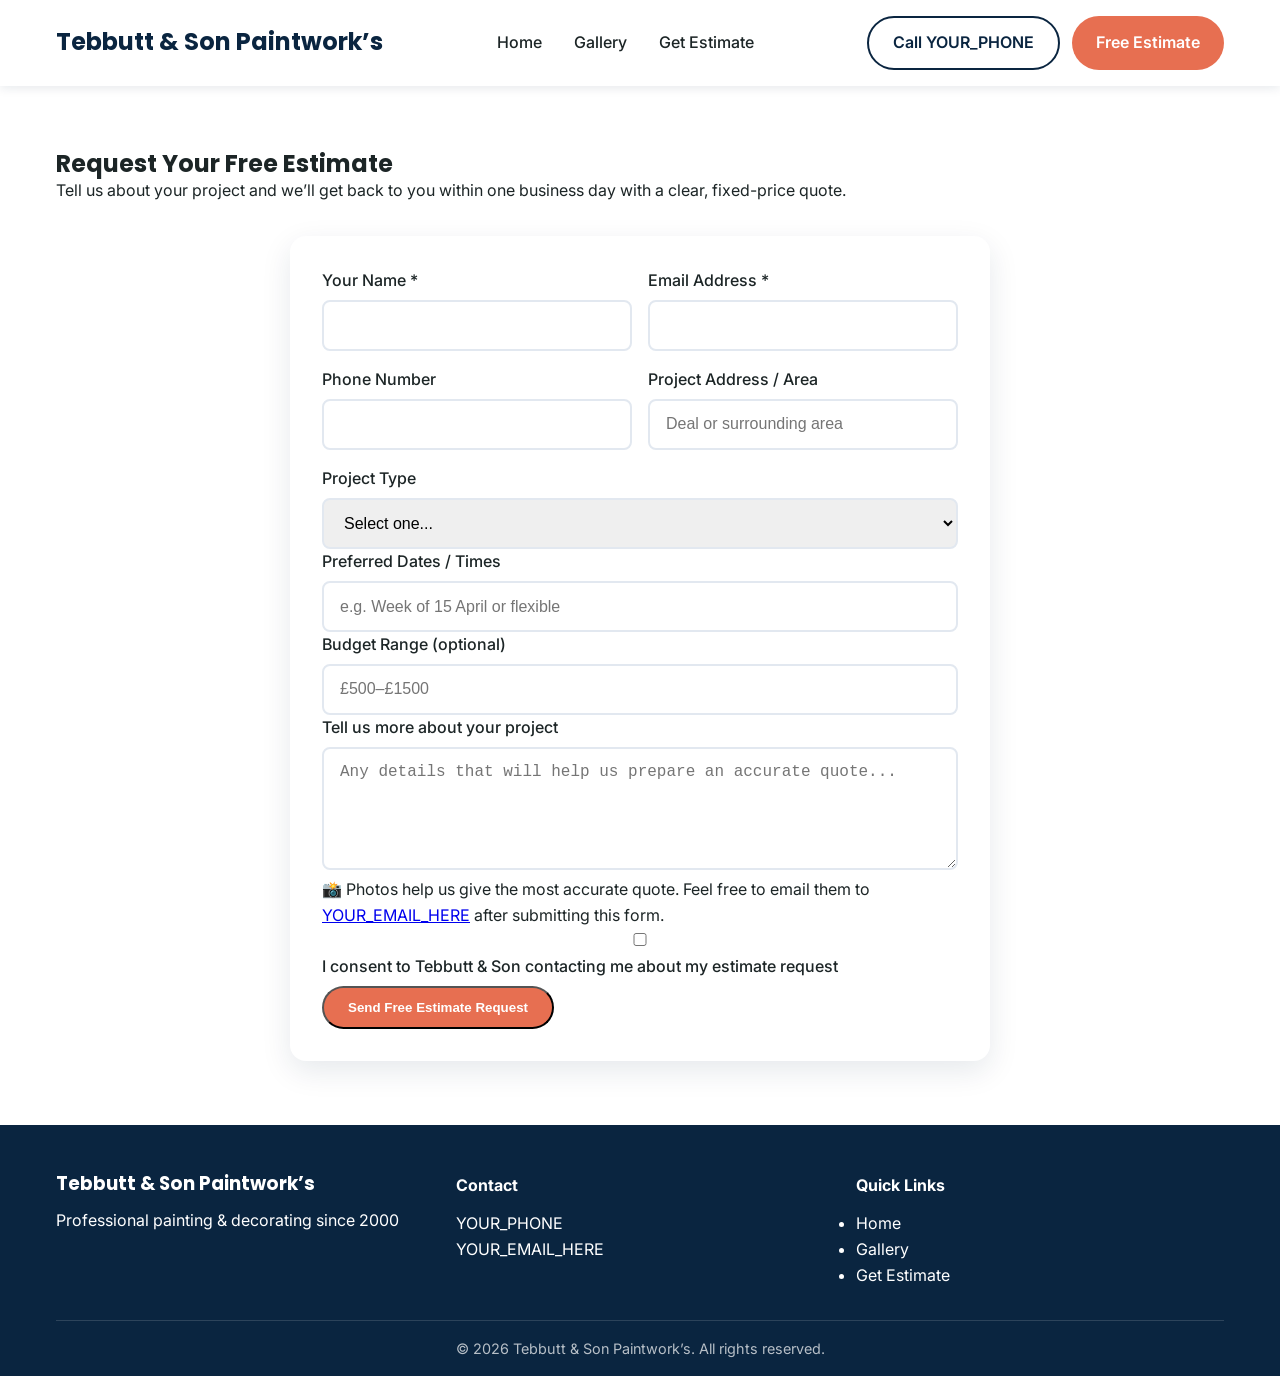
==== contact.html @ 0da03c34 "Add contact.html for estimate requests Add contact.html - free estimate form page" ====
<!DOCTYPE html>
<html lang="en">
<head>
    <meta charset="UTF-8">
    <meta name="viewport" content="width=device-width, initial-scale=1.0">
    <meta name="description" content="Request a free, no-obligation estimate from Tebbutt &amp; Son Paintwork’s. Fast response guaranteed.">
    <title>Request a Free Estimate | Tebbutt &amp; Son Paintwork’s</title>
    
    <link href="https://fonts.googleapis.com/css2?family=Inter:wght@400;500&amp;family=Poppins:wght@600;700&amp;display=swap" rel="stylesheet">
    <link rel="stylesheet" href="css/styles.css">
    <link rel="icon" href="assets/icons/favicon.svg" type="image/svg+xml">
</head>
<body>
    <header class="header">
        <div class="container">
            <div class="logo">
                <h1>Tebbutt &amp; Son Paintwork’s</h1>
            </div>
            <nav class="nav">
                <ul>
                    <li><a href="index.html">Home</a></li>
                    <li><a href="gallery.html">Gallery</a></li>
                    <li><a href="contact.html">Get Estimate</a></li>
                </ul>
            </nav>
            <button class="hamburger" aria-label="Toggle menu">☰</button>
            <div class="cta-header">
                <a href="tel:YOUR_PHONE" class="btn-secondary">Call YOUR_PHONE</a>
                <a href="contact.html" class="btn-primary">Free Estimate</a>
            </div>
        </div>
    </header>

    <main>
        <section class="section contact-page">
            <div class="container">
                <h1>Request Your Free Estimate</h1>
                <p class="intro">Tell us about your project and we’ll get back to you within one business day with a clear, fixed-price quote.</p>
                
                <form id="estimate-form" action="https://formsubmit.co/YOUR_EMAIL_HERE" method="POST" class="estimate-form">
                    <input type="hidden" name="_subject" value="New Free Estimate Request – Tebbutt &amp; Son Paintwork’s">
                    <input type="hidden" name="_captcha" value="false">
                    <input type="text" name="honeypot" style="display:none;" autocomplete="off">
                    
                    <div class="form-grid">
                        <div>
                            <label for="name">Your Name <span class="required">*</span></label>
                            <input type="text" id="name" name="name" required>
                        </div>
                        <div>
                            <label for="email">Email Address <span class="required">*</span></label>
                            <input type="email" id="email" name="email" required>
                        </div>
                        <div>
                            <label for="phone">Phone Number</label>
                            <input type="tel" id="phone" name="phone">
                        </div>
                        <div>
                            <label for="address">Project Address / Area</label>
                            <input type="text" id="address" name="address" placeholder="Deal or surrounding area">
                        </div>
                    </div>
                    
                    <div>
                        <label for="project-type">Project Type</label>
                        <select id="project-type" name="project-type">
                            <option value="">Select one...</option>
                            <option value="Interior Painting">Interior Painting</option>
                            <option value="Exterior Painting">Exterior Painting</option>
                            <option value="Woodwork &amp; Trim">Woodwork &amp; Trim</option>
                            <option value="Feature Wall">Feature Wall</option>
                            <option value="Wallpaper Removal">Wallpaper Removal</option>
                            <option value="Commercial Work">Commercial / Office</option>
                            <option value="Touch-ups">Touch-ups &amp; Maintenance</option>
                        </select>
                    </div>
                    
                    <div>
                        <label for="dates">Preferred Dates / Times</label>
                        <input type="text" id="dates" name="dates" placeholder="e.g. Week of 15 April or flexible">
                    </div>
                    
                    <div>
                        <label for="budget">Budget Range (optional)</label>
                        <input type="text" id="budget" name="budget" placeholder="£500–£1500">
                    </div>
                    
                    <div>
                        <label for="message">Tell us more about your project</label>
                        <textarea id="message" name="message" rows="5" placeholder="Any details that will help us prepare an accurate quote..."></textarea>
                    </div>
                    
                    <p class="photo-note">📸 Photos help us give the most accurate quote. Feel free to email them to <a href="mailto:YOUR_EMAIL_HERE">YOUR_EMAIL_HERE</a> after submitting this form.</p>
                    
                    <div class="consent">
                        <label>
                            <input type="checkbox" name="consent" required>
                            I consent to Tebbutt &amp; Son contacting me about my estimate request
                        </label>
                    </div>
                    
                    <button type="submit" class="btn-primary large">Send Free Estimate Request</button>
                    
                    <div id="form-feedback" class="form-feedback hidden"></div>
                </form>
            </div>
        </section>
    </main>

    <footer class="footer">
        <div class="container">
            <div class="footer-grid">
                <div>
                    <h3>Tebbutt &amp; Son Paintwork’s</h3>
                    <p>Professional painting &amp; decorating since 2000</p>
                </div>
                <div>
                    <h4>Contact</h4>
                    <p><a href="tel:07903431503">YOUR_PHONE</a></p>
                    <p><a href="mailto:tebbuttandson@gmail.com">YOUR_EMAIL_HERE</a></p>
                </div>
                <div>
                    <h4>Quick Links</h4>
                    <ul>
                        <li><a href="index.html">Home</a></li>
                        <li><a href="gallery.html">Gallery</a></li>
                        <li><a href="contact.html">Get Estimate</a></li>
                    </ul>
                </div>
            </div>
            <p class="copyright">&copy; 2026 Tebbutt &amp; Son Paintwork’s. All rights reserved.</p>
        </div>
    </footer>

    <script src="js/main.js"></script>
</body>
</html>
---- css/styles.css ----
:root {
    --primary: #0a2540;
    --accent: #e76f51;
    --text: #1c2526;
    --light: #f8f7f4;
    --gray: #64748b;
}

* {
    margin: 0;
    padding: 0;
    box-sizing: border-box;
}

body {
    font-family: 'Inter', system-ui, sans-serif;
    line-height: 1.6;
    color: var(--text);
    background: #fff;
}

h1, h2, h3 {
    font-family: 'Poppins', sans-serif;
    font-weight: 700;
    line-height: 1.2;
}

.container {
    max-width: 1200px;
    margin: 0 auto;
    padding: 0 1rem;
}

.header {
    background: #fff;
    box-shadow: 0 2px 10px rgba(10,37,64,0.1);
    position: sticky;
    top: 0;
    z-index: 1000;
}

.header .container {
    display: flex;
    align-items: center;
    justify-content: space-between;
    padding: 1rem;
}

.logo h1 {
    color: var(--primary);
    font-size: 1.5rem;
    margin: 0;
}

.nav ul {
    display: flex;
    list-style: none;
    gap: 2rem;
}

.nav a {
    color: var(--text);
    text-decoration: none;
    font-weight: 500;
}

.nav a:hover {
    color: var(--accent);
}

.hamburger {
    display: none;
    background: none;
    border: none;
    font-size: 1.8rem;
    cursor: pointer;
    color: var(--primary);
}

.cta-header {
    display: flex;
    gap: 0.75rem;
}

.btn-primary, .btn-secondary {
    padding: 0.75rem 1.5rem;
    border-radius: 50px;
    font-weight: 600;
    text-decoration: none;
    display: inline-flex;
    align-items: center;
    justify-content: center;
    transition: all 0.3s;
}

.btn-primary {
    background: var(--accent);
    color: #fff;
}

.btn-primary:hover {
    background: #d15a3f;
    transform: translateY(-2px);
}

.btn-secondary {
    background: transparent;
    border: 2px solid var(--primary);
    color: var(--primary);
}

.btn-secondary:hover {
    background: var(--primary);
    color: #fff;
}

/* Hero */
.hero {
    background: linear-gradient(135deg, var(--primary) 0%, #1e3a5f 100%);
    color: #fff;
    padding: 5rem 0;
    text-align: center;
}

.hero h1 {
    font-size: 2.8rem;
    margin-bottom: 1rem;
}

.tagline {
    font-size: 1.4rem;
    max-width: 700px;
    margin: 0 auto 2rem;
}

.hero-ctas {
    display: flex;
    gap: 1rem;
    justify-content: center;
    flex-wrap: wrap;
    margin-bottom: 2rem;
}

.service-area {
    font-size: 1.1rem;
    opacity: 0.9;
}

/* Sections */
.section {
    padding: 4rem 0;
}

.bg-light {
    background: var(--light);
}

.grid-3 {
    display: grid;
    grid-template-columns: repeat(auto-fit, minmax(300px, 1fr));
    gap: 2rem;
}

.card {
    background: #fff;
    padding: 2rem;
    border-radius: 12px;
    box-shadow: 0 4px 15px rgba(0,0,0,0.05);
    transition: transform 0.3s;
}

.card:hover {
    transform: translateY(-4px);
}

.checklist {
    list-style: none;
}

.checklist li {
    padding: 0.75rem 0;
    border-bottom: 1px solid #eee;
    position: relative;
    padding-left: 2rem;
}

.checklist li:before {
    content: "✓";
    color: var(--accent);
    position: absolute;
    left: 0;
}

.testimonial {
    background: #fff;
    padding: 1.5rem;
    border-radius: 12px;
    box-shadow: 0 4px 15px rgba(0,0,0,0.05);
}

.stars {
    color: #f4c542;
    font-size: 1.4rem;
    margin-bottom: 0.5rem;
}

/* Gallery styles (for later) */
.gallery-grid {
    display: grid;
    grid-template-columns: repeat(auto-fit, minmax(280px, 1fr));
    gap: 1.5rem;
}

.gallery-item {
    cursor: pointer;
    border-radius: 12px;
    overflow: hidden;
    box-shadow: 0 4px 15px rgba(0,0,0,0.08);
    transition: transform 0.3s;
}

.gallery-item:hover {
    transform: scale(1.03);
}

.gallery-item img {
    width: 100%;
    height: 240px;
    object-fit: cover;
    display: block;
}

.caption {
    padding: 0.75rem;
    text-align: center;
    background: #fff;
    font-size: 0.95rem;
}

/* Form styles */
.estimate-form {
    max-width: 700px;
    margin: 2rem auto 0;
    background: #fff;
    padding: 2rem;
    border-radius: 16px;
    box-shadow: 0 10px 30px rgba(10,37,64,0.1);
}

.form-grid {
    display: grid;
    grid-template-columns: repeat(auto-fit, minmax(280px, 1fr));
    gap: 1rem;
    margin-bottom: 1rem;
}

label {
    display: block;
    margin-bottom: 0.4rem;
    font-weight: 500;
}

input, select, textarea {
    width: 100%;
    padding: 0.9rem 1rem;
    border: 2px solid #e2e8f0;
    border-radius: 8px;
    font-size: 1rem;
}

input:focus, select:focus, textarea:focus {
    outline: none;
    border-color: var(--accent);
}

/* Footer */
.footer {
    background: var(--primary);
    color: #fff;
    padding: 3rem 0 1rem;
}

.footer-grid {
    display: grid;
    grid-template-columns: repeat(auto-fit, minmax(220px, 1fr));
    gap: 2rem;
    margin-bottom: 2rem;
}

.footer h3, .footer h4 {
    color: #fff;
    margin-bottom: 0.8rem;
}

.footer a {
    color: #fff;
    text-decoration: none;
}

.footer a:hover {
    color: var(--accent);
}

.copyright {
    text-align: center;
    opacity: 0.7;
    font-size: 0.9rem;
    border-top: 1px solid rgba(255,255,255,0.2);
    padding-top: 1rem;
}

/* Responsive */
@media (max-width: 768px) {
    .nav ul {
        display: none;
        flex-direction: column;
        position: absolute;
        top: 100%;
        left: 0;
        right: 0;
        background: #fff;
        padding: 1rem;
        box-shadow: 0 10px 20px rgba(0,0,0,0.1);
    }
    
    .nav.open ul {
        display: flex;
    }
    
    .hamburger {
        display: block;
    }
    
    .hero h1 {
        font-size: 2.2rem;
    }
}
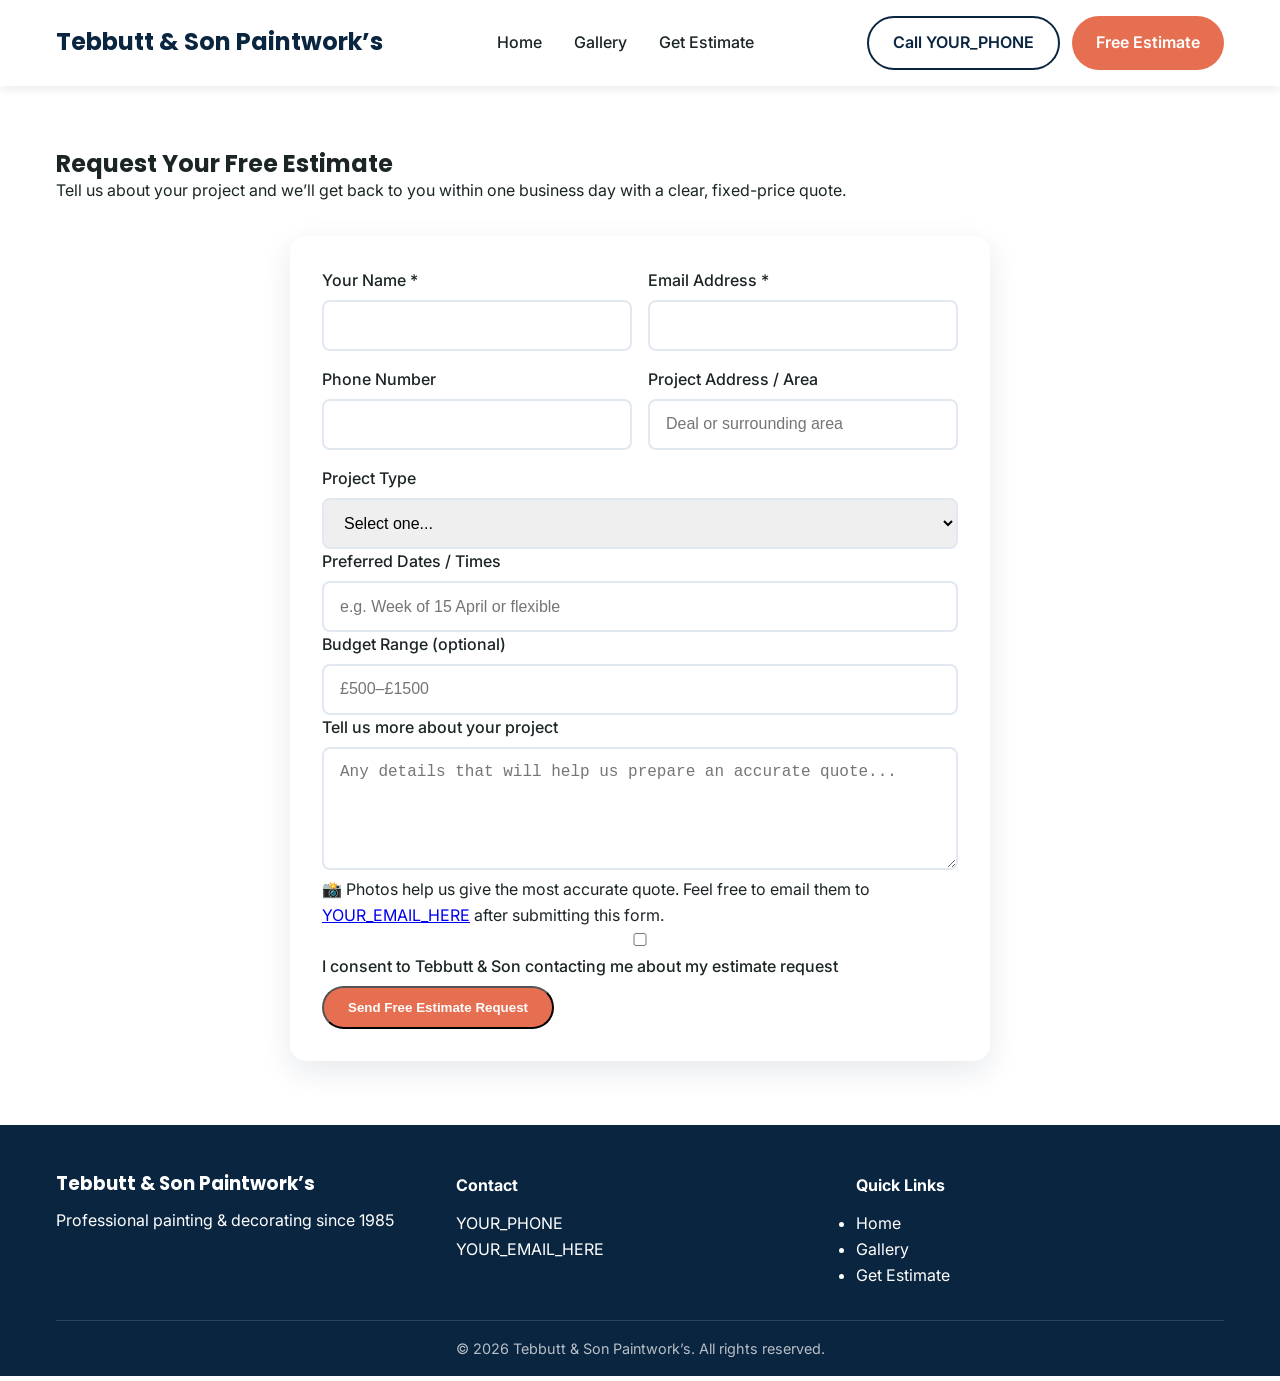
==== commit e32ac08a: "Update contact details and email in contact.html" ====
--- a/contact.html
+++ b/contact.html
@@ -25,7 +25,7 @@
             </nav>
             <button class="hamburger" aria-label="Toggle menu">☰</button>
             <div class="cta-header">
-                <a href="tel:YOUR_PHONE" class="btn-secondary">Call YOUR_PHONE</a>
+                <a href="tel:07903431503" class="btn-secondary">Call YOUR_PHONE</a>
                 <a href="contact.html" class="btn-primary">Free Estimate</a>
             </div>
         </div>
@@ -37,7 +37,7 @@
                 <h1>Request Your Free Estimate</h1>
                 <p class="intro">Tell us about your project and we’ll get back to you within one business day with a clear, fixed-price quote.</p>
                 
-                <form id="estimate-form" action="https://formsubmit.co/YOUR_EMAIL_HERE" method="POST" class="estimate-form">
+                <form id="estimate-form" action="https://formsubmit.co/tebbuttandson@gmail.com" method="POST" class="estimate-form">
                     <input type="hidden" name="_subject" value="New Free Estimate Request – Tebbutt &amp; Son Paintwork’s">
                     <input type="hidden" name="_captcha" value="false">
                     <input type="text" name="honeypot" style="display:none;" autocomplete="off">
@@ -90,7 +90,7 @@
                         <textarea id="message" name="message" rows="5" placeholder="Any details that will help us prepare an accurate quote..."></textarea>
                     </div>
                     
-                    <p class="photo-note">📸 Photos help us give the most accurate quote. Feel free to email them to <a href="mailto:YOUR_EMAIL_HERE">YOUR_EMAIL_HERE</a> after submitting this form.</p>
+                    <p class="photo-note">📸 Photos help us give the most accurate quote. Feel free to email them to <a href="mailto:tebbuttandson@gmail.com">YOUR_EMAIL_HERE</a> after submitting this form.</p>
                     
                     <div class="consent">
                         <label>
@@ -112,7 +112,7 @@
             <div class="footer-grid">
                 <div>
                     <h3>Tebbutt &amp; Son Paintwork’s</h3>
-                    <p>Professional painting &amp; decorating since 2000</p>
+                    <p>Professional painting &amp; decorating since 1985</p>
                 </div>
                 <div>
                     <h4>Contact</h4>
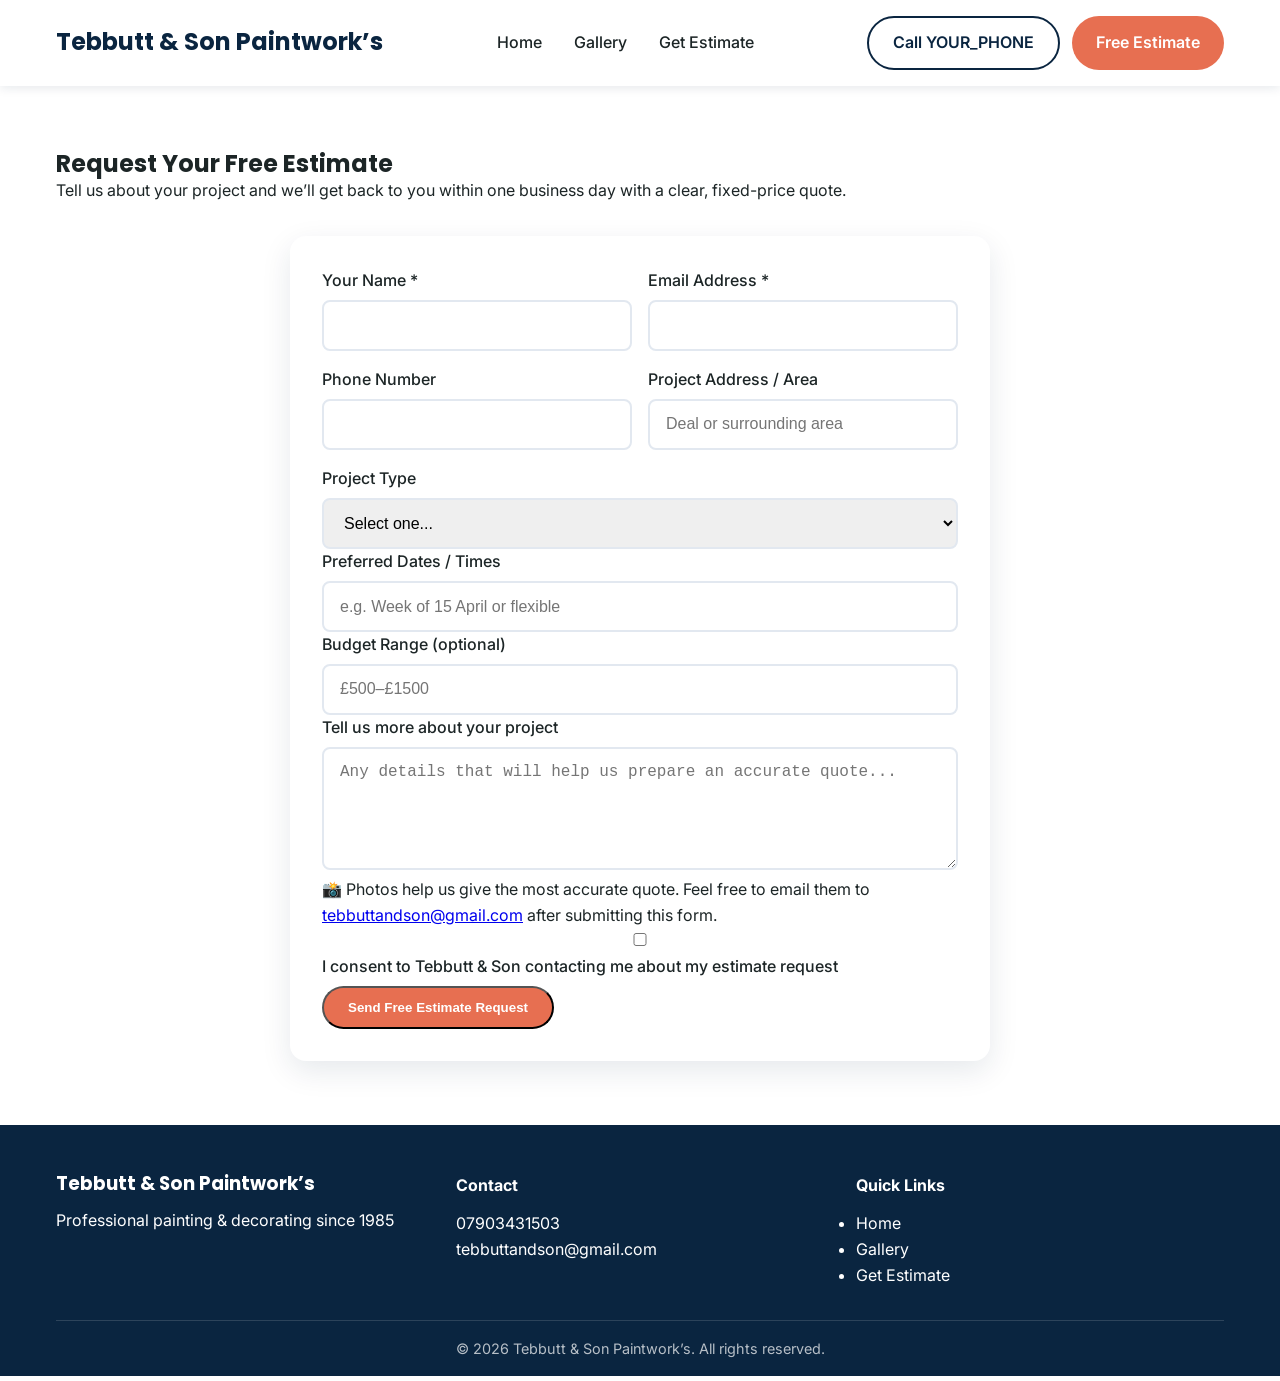
==== commit 4fb301a5: "Update contact information in contact.html" ====
--- a/contact.html
+++ b/contact.html
@@ -44,15 +44,15 @@
                     
                     <div class="form-grid">
                         <div>
-                            <label for="name">Your Name <span class="required">*</span></label>
+                            <label for="Elliot">Your Name <span class="required">*</span></label>
                             <input type="text" id="name" name="name" required>
                         </div>
                         <div>
-                            <label for="email">Email Address <span class="required">*</span></label>
-                            <input type="email" id="email" name="email" required>
+                            <label for="tebbuttandson@gmail.com">Email Address <span class="required">*</span></label>
+                            <input type="tebbuttandson@gmail.com" id="email" name="email" required>
                         </div>
                         <div>
-                            <label for="phone">Phone Number</label>
+                            <label for="07903431503">Phone Number</label>
                             <input type="tel" id="phone" name="phone">
                         </div>
                         <div>
@@ -90,7 +90,7 @@
                         <textarea id="message" name="message" rows="5" placeholder="Any details that will help us prepare an accurate quote..."></textarea>
                     </div>
                     
-                    <p class="photo-note">📸 Photos help us give the most accurate quote. Feel free to email them to <a href="mailto:tebbuttandson@gmail.com">YOUR_EMAIL_HERE</a> after submitting this form.</p>
+                    <p class="photo-note">📸 Photos help us give the most accurate quote. Feel free to email them to <a href="mailto:tebbuttandson@gmail.com">tebbuttandson@gmail.com</a> after submitting this form.</p>
                     
                     <div class="consent">
                         <label>
@@ -116,8 +116,8 @@
                 </div>
                 <div>
                     <h4>Contact</h4>
-                    <p><a href="tel:07903431503">YOUR_PHONE</a></p>
-                    <p><a href="mailto:tebbuttandson@gmail.com">YOUR_EMAIL_HERE</a></p>
+                    <p><a href="tel:07903431503">07903431503</a></p>
+                    <p><a href="mailto:tebbuttandson@gmail.com">tebbuttandson@gmail.com</a></p>
                 </div>
                 <div>
                     <h4>Quick Links</h4>
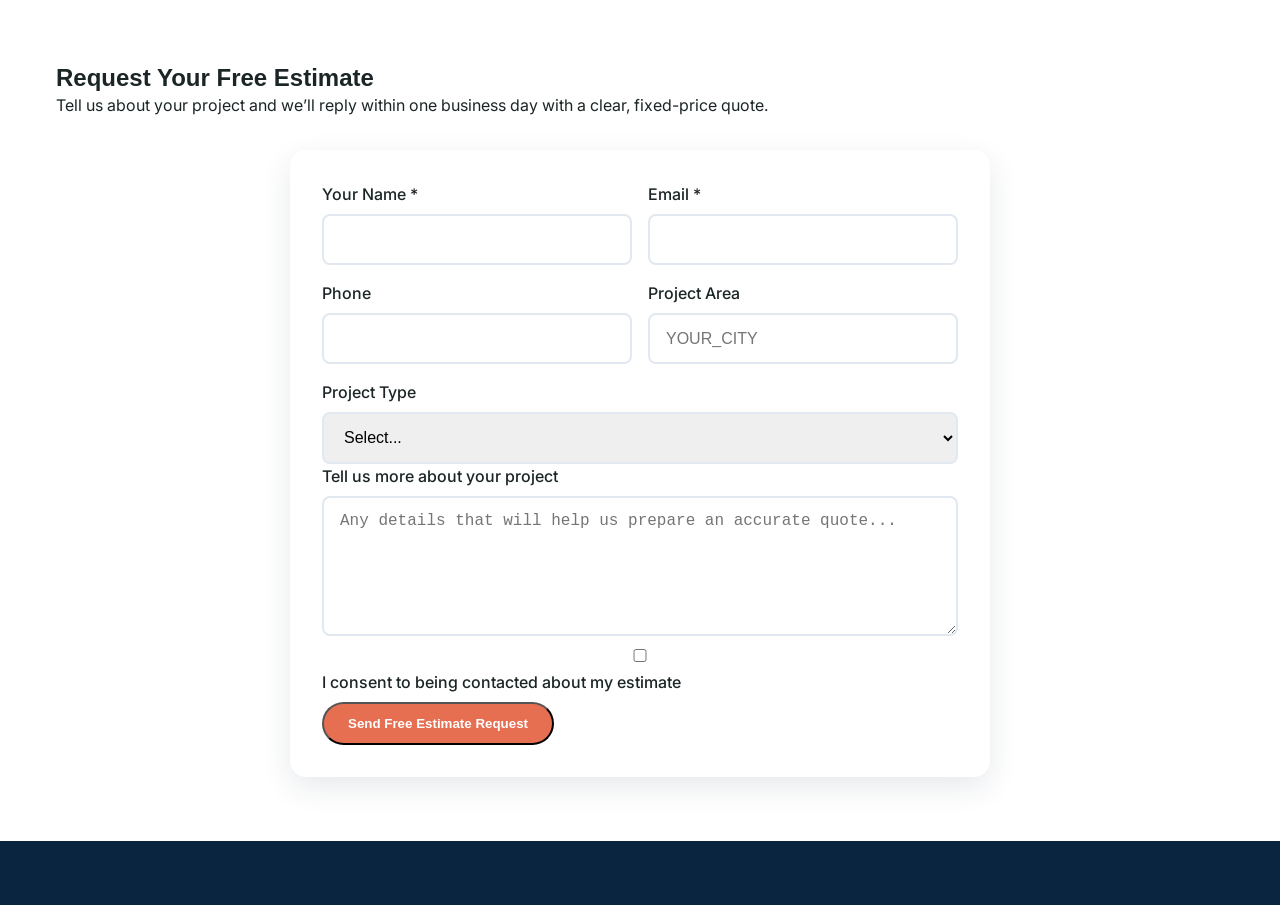
==== commit 125aba3a: "Refactor contact.html for consistency and clarity" ====
--- a/contact.html
+++ b/contact.html
@@ -3,135 +3,55 @@
 <head>
     <meta charset="UTF-8">
     <meta name="viewport" content="width=device-width, initial-scale=1.0">
-    <meta name="description" content="Request a free, no-obligation estimate from Tebbutt &amp; Son Paintwork’s. Fast response guaranteed.">
-    <title>Request a Free Estimate | Tebbutt &amp; Son Paintwork’s</title>
-    
-    <link href="https://fonts.googleapis.com/css2?family=Inter:wght@400;500&amp;family=Poppins:wght@600;700&amp;display=swap" rel="stylesheet">
+    <title>Free Estimate | Tebbutt &amp; Son Paintwork’s</title>
+    <link href="https://fonts.googleapis.com/css2?family=Inter:wght@400;500&family=Playfair+Display:wght@700&display=swap" rel="stylesheet">
     <link rel="stylesheet" href="css/styles.css">
-    <link rel="icon" href="assets/icons/favicon.svg" type="image/svg+xml">
 </head>
 <body>
-    <header class="header">
-        <div class="container">
-            <div class="logo">
-                <h1>Tebbutt &amp; Son Paintwork’s</h1>
-            </div>
-            <nav class="nav">
-                <ul>
-                    <li><a href="index.html">Home</a></li>
-                    <li><a href="gallery.html">Gallery</a></li>
-                    <li><a href="contact.html">Get Estimate</a></li>
-                </ul>
-            </nav>
-            <button class="hamburger" aria-label="Toggle menu">☰</button>
-            <div class="cta-header">
-                <a href="tel:07903431503" class="btn-secondary">Call YOUR_PHONE</a>
-                <a href="contact.html" class="btn-primary">Free Estimate</a>
-            </div>
-        </div>
-    </header>
+    <header class="header"> <!-- same header as index.html --> </header>
 
     <main>
-        <section class="section contact-page">
+        <section class="section">
             <div class="container">
                 <h1>Request Your Free Estimate</h1>
-                <p class="intro">Tell us about your project and we’ll get back to you within one business day with a clear, fixed-price quote.</p>
+                <p class="intro">Tell us about your project and we’ll reply within one business day with a clear, fixed-price quote.</p>
                 
-                <form id="estimate-form" action="https://formsubmit.co/tebbuttandson@gmail.com" method="POST" class="estimate-form">
-                    <input type="hidden" name="_subject" value="New Free Estimate Request – Tebbutt &amp; Son Paintwork’s">
+                <form id="estimate-form" action="https://formsubmit.co/YOUR_EMAIL_HERE" method="POST" class="estimate-form">
+                    <input type="hidden" name="_subject" value="New Free Estimate Request">
                     <input type="hidden" name="_captcha" value="false">
                     <input type="text" name="honeypot" style="display:none;" autocomplete="off">
-                    
+
                     <div class="form-grid">
-                        <div>
-                            <label for="Elliot">Your Name <span class="required">*</span></label>
-                            <input type="text" id="name" name="name" required>
-                        </div>
-                        <div>
-                            <label for="tebbuttandson@gmail.com">Email Address <span class="required">*</span></label>
-                            <input type="tebbuttandson@gmail.com" id="email" name="email" required>
-                        </div>
-                        <div>
-                            <label for="07903431503">Phone Number</label>
-                            <input type="tel" id="phone" name="phone">
-                        </div>
-                        <div>
-                            <label for="address">Project Address / Area</label>
-                            <input type="text" id="address" name="address" placeholder="Deal or surrounding area">
-                        </div>
+                        <div><label>Your Name <span class="required">*</span></label><input type="text" name="name" required></div>
+                        <div><label>Email <span class="required">*</span></label><input type="email" name="email" required></div>
+                        <div><label>Phone</label><input type="tel" name="phone"></div>
+                        <div><label>Project Area</label><input type="text" name="address" placeholder="YOUR_CITY"></div>
                     </div>
-                    
-                    <div>
-                        <label for="project-type">Project Type</label>
-                        <select id="project-type" name="project-type">
-                            <option value="">Select one...</option>
-                            <option value="Interior Painting">Interior Painting</option>
-                            <option value="Exterior Painting">Exterior Painting</option>
-                            <option value="Woodwork &amp; Trim">Woodwork &amp; Trim</option>
-                            <option value="Feature Wall">Feature Wall</option>
-                            <option value="Wallpaper Removal">Wallpaper Removal</option>
-                            <option value="Commercial Work">Commercial / Office</option>
-                            <option value="Touch-ups">Touch-ups &amp; Maintenance</option>
-                        </select>
+
+                    <label>Project Type</label>
+                    <select name="project-type">
+                        <option value="">Select...</option>
+                        <option value="Interior Painting">Interior Painting</option>
+                        <option value="Exterior Painting">Exterior Painting</option>
+                        <option value="Woodwork">Woodwork & Trim</option>
+                        <option value="Commercial">Commercial Work</option>
+                    </select>
+
+                    <label>Tell us more about your project</label>
+                    <textarea name="message" rows="6" placeholder="Any details that will help us prepare an accurate quote..."></textarea>
+
+                    <div class="consent">
+                        <label><input type="checkbox" name="consent" required> I consent to being contacted about my estimate</label>
                     </div>
-                    
-                    <div>
-                        <label for="dates">Preferred Dates / Times</label>
-                        <input type="text" id="dates" name="dates" placeholder="e.g. Week of 15 April or flexible">
-                    </div>
-                    
-                    <div>
-                        <label for="budget">Budget Range (optional)</label>
-                        <input type="text" id="budget" name="budget" placeholder="£500–£1500">
-                    </div>
-                    
-                    <div>
-                        <label for="message">Tell us more about your project</label>
-                        <textarea id="message" name="message" rows="5" placeholder="Any details that will help us prepare an accurate quote..."></textarea>
-                    </div>
-                    
-                    <p class="photo-note">📸 Photos help us give the most accurate quote. Feel free to email them to <a href="mailto:tebbuttandson@gmail.com">tebbuttandson@gmail.com</a> after submitting this form.</p>
-                    
-                    <div class="consent">
-                        <label>
-                            <input type="checkbox" name="consent" required>
-                            I consent to Tebbutt &amp; Son contacting me about my estimate request
-                        </label>
-                    </div>
-                    
+
                     <button type="submit" class="btn-primary large">Send Free Estimate Request</button>
-                    
                     <div id="form-feedback" class="form-feedback hidden"></div>
                 </form>
             </div>
         </section>
     </main>
 
-    <footer class="footer">
-        <div class="container">
-            <div class="footer-grid">
-                <div>
-                    <h3>Tebbutt &amp; Son Paintwork’s</h3>
-                    <p>Professional painting &amp; decorating since 1985</p>
-                </div>
-                <div>
-                    <h4>Contact</h4>
-                    <p><a href="tel:07903431503">07903431503</a></p>
-                    <p><a href="mailto:tebbuttandson@gmail.com">tebbuttandson@gmail.com</a></p>
-                </div>
-                <div>
-                    <h4>Quick Links</h4>
-                    <ul>
-                        <li><a href="index.html">Home</a></li>
-                        <li><a href="gallery.html">Gallery</a></li>
-                        <li><a href="contact.html">Get Estimate</a></li>
-                    </ul>
-                </div>
-            </div>
-            <p class="copyright">&copy; 2026 Tebbutt &amp; Son Paintwork’s. All rights reserved.</p>
-        </div>
-    </footer>
-
+    <footer class="footer"> <!-- same footer --> </footer>
     <script src="js/main.js"></script>
 </body>
 </html>
--- a/css/styles.css
+++ b/css/styles.css
@@ -334,4 +334,20 @@
     .hero h1 {
         font-size: 2.2rem;
     }
-}
+    .gallery-item {
+    overflow: hidden;
+    border-radius: 12px;
+    cursor: pointer;
+}
+
+.gallery-item img {
+    width: 100%;
+    height: 250px;
+    object-fit: cover;
+    transition: transform 0.3s ease;
+}
+
+.gallery-item:hover img {
+    transform: scale(1.05);
+}
+}
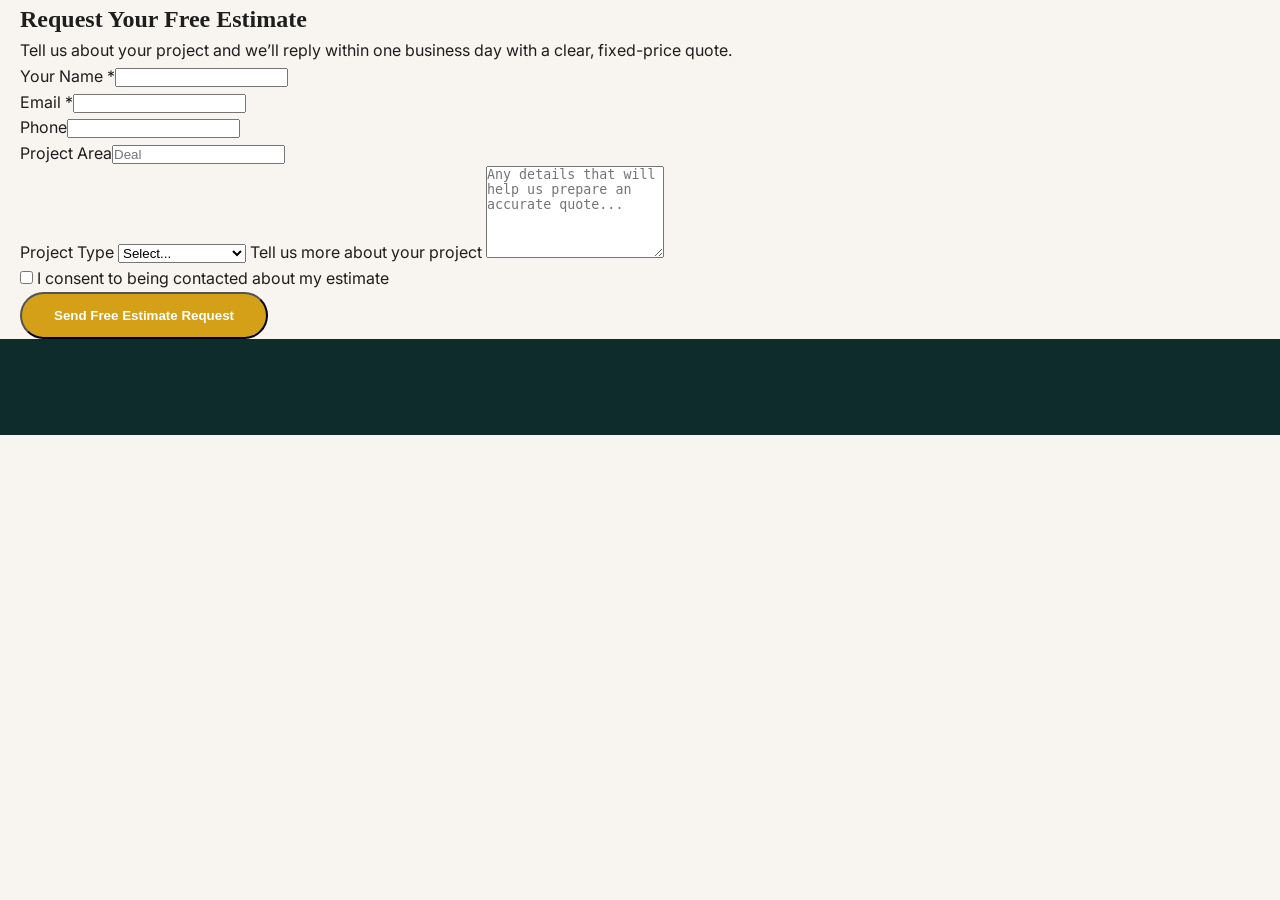
==== commit 0e9d6587: "Update contact.html" ====
--- a/contact.html
+++ b/contact.html
@@ -16,7 +16,7 @@
                 <h1>Request Your Free Estimate</h1>
                 <p class="intro">Tell us about your project and we’ll reply within one business day with a clear, fixed-price quote.</p>
                 
-                <form id="estimate-form" action="https://formsubmit.co/YOUR_EMAIL_HERE" method="POST" class="estimate-form">
+                <form id="estimate-form" action="https://formsubmit.co/tebbuttandson@gmail.com" method="POST" class="estimate-form">
                     <input type="hidden" name="_subject" value="New Free Estimate Request">
                     <input type="hidden" name="_captcha" value="false">
                     <input type="text" name="honeypot" style="display:none;" autocomplete="off">
@@ -25,7 +25,7 @@
                         <div><label>Your Name <span class="required">*</span></label><input type="text" name="name" required></div>
                         <div><label>Email <span class="required">*</span></label><input type="email" name="email" required></div>
                         <div><label>Phone</label><input type="tel" name="phone"></div>
-                        <div><label>Project Area</label><input type="text" name="address" placeholder="YOUR_CITY"></div>
+                        <div><label>Project Area</label><input type="text" name="address" placeholder="Deal"></div>
                     </div>
 
                     <label>Project Type</label>
--- a/css/styles.css
+++ b/css/styles.css
@@ -1,353 +1,60 @@
 :root {
-    --primary: #0a2540;
-    --accent: #e76f51;
-    --text: #1c2526;
-    --light: #f8f7f4;
-    --gray: #64748b;
+    --primary: #0f2c2c;
+    --accent: #d4a017;
+    --cream: #f8f5f0;
+    --text: #1e1e1e;
 }
 
-* {
-    margin: 0;
-    padding: 0;
-    box-sizing: border-box;
-}
+* { margin:0; padding:0; box-sizing:border-box; }
+body { font-family: 'Inter', sans-serif; background: var(--cream); color: var(--text); line-height: 1.6; }
+h1, h2 { font-family: 'Playfair Display', serif; font-weight: 700; }
 
-body {
-    font-family: 'Inter', system-ui, sans-serif;
-    line-height: 1.6;
-    color: var(--text);
-    background: #fff;
-}
+.container { max-width: 1280px; margin: 0 auto; padding: 0 20px; }
 
-h1, h2, h3 {
-    font-family: 'Poppins', sans-serif;
-    font-weight: 700;
-    line-height: 1.2;
-}
+.header { background: white; box-shadow: 0 4px 20px rgba(0,0,0,0.1); position: sticky; top: 0; z-index: 100; }
+.logo h1 { font-size: 2rem; color: var(--primary); }
+.tag { font-size: 0.95rem; color: var(--accent); margin-top: -8px; }
 
-.container {
-    max-width: 1200px;
-    margin: 0 auto;
-    padding: 0 1rem;
-}
+.nav ul { display: flex; gap: 2rem; list-style: none; }
+.nav a { text-decoration: none; color: var(--text); font-weight: 500; }
 
-.header {
-    background: #fff;
-    box-shadow: 0 2px 10px rgba(10,37,64,0.1);
-    position: sticky;
-    top: 0;
-    z-index: 1000;
-}
-
-.header .container {
-    display: flex;
-    align-items: center;
-    justify-content: space-between;
-    padding: 1rem;
-}
-
-.logo h1 {
-    color: var(--primary);
-    font-size: 1.5rem;
-    margin: 0;
-}
-
-.nav ul {
-    display: flex;
-    list-style: none;
-    gap: 2rem;
-}
-
-.nav a {
-    color: var(--text);
-    text-decoration: none;
-    font-weight: 500;
-}
-
-.nav a:hover {
-    color: var(--accent);
-}
-
-.hamburger {
-    display: none;
-    background: none;
-    border: none;
-    font-size: 1.8rem;
-    cursor: pointer;
-    color: var(--primary);
-}
-
-.cta-header {
-    display: flex;
-    gap: 0.75rem;
-}
+.hamburger { display: none; font-size: 2rem; background: none; border: none; cursor: pointer; }
 
 .btn-primary, .btn-secondary {
-    padding: 0.75rem 1.5rem;
+    padding: 14px 32px;
     border-radius: 50px;
     font-weight: 600;
     text-decoration: none;
-    display: inline-flex;
-    align-items: center;
-    justify-content: center;
+    display: inline-block;
     transition: all 0.3s;
 }
+.btn-primary { background: var(--accent); color: white; }
+.btn-primary:hover { background: #c09015; }
+.btn-secondary { border: 2px solid var(--primary); color: var(--primary); }
 
-.btn-primary {
-    background: var(--accent);
-    color: #fff;
+.hero { background: linear-gradient(135deg, var(--primary), #1a3f3f); color: white; padding: 120px 0 80px; text-align: center; }
+.hero h1 { font-size: 3.2rem; margin-bottom: 1rem; }
+.subtitle { font-size: 1.4rem; max-width: 700px; margin: 0 auto 2rem; }
+
+.grid { display: grid; grid-template-columns: repeat(auto-fit, minmax(300px, 1fr)); gap: 1.5rem; }
+.card { background: white; padding: 2rem; border-radius: 16px; box-shadow: 0 8px 25px rgba(0,0,0,0.08); text-align: center; font-size: 1.2rem; }
+
+.masonry-grid { column-count: 3; column-gap: 20px; }
+.masonry-grid .gallery-item { break-inside: avoid; margin-bottom: 20px; border-radius: 16px; overflow: hidden; box-shadow: 0 10px 30px rgba(0,0,0,0.12); transition: 0.3s; }
+.masonry-grid .gallery-item:hover { transform: scale(1.04); }
+.masonry-grid img { width: 100%; display: block; }
+
+.lightbox { position: fixed; inset: 0; background: rgba(15,44,44,0.95); display: none; align-items: center; justify-content: center; z-index: 9999; }
+.lightbox-content { max-width: 90%; max-height: 90vh; background: white; border-radius: 16px; position: relative; overflow: hidden; }
+.close-btn { position: absolute; top: 15px; right: 20px; font-size: 2.5rem; background: none; border: none; color: var(--primary); cursor: pointer; }
+
+.form-feedback.success { background: #d4edda; color: #155724; padding: 1rem; border-radius: 8px; }
+.form-feedback.error { background: #f8d7da; color: #721c24; padding: 1rem; border-radius: 8px; }
+
+.footer { background: var(--primary); color: white; padding: 3rem 0; text-align: center; }
+
+@media (max-width: 768px) {
+    .nav ul { display: none; flex-direction: column; position: absolute; top: 100%; left: 0; right: 0; background: white; padding: 1rem; box-shadow: 0 10px 20px rgba(0,0,0,0.1); }
+    .nav.open ul { display: flex; }
+    .hamburger { display: block; }
 }
-
-.btn-primary:hover {
-    background: #d15a3f;
-    transform: translateY(-2px);
-}
-
-.btn-secondary {
-    background: transparent;
-    border: 2px solid var(--primary);
-    color: var(--primary);
-}
-
-.btn-secondary:hover {
-    background: var(--primary);
-    color: #fff;
-}
-
-/* Hero */
-.hero {
-    background: linear-gradient(135deg, var(--primary) 0%, #1e3a5f 100%);
-    color: #fff;
-    padding: 5rem 0;
-    text-align: center;
-}
-
-.hero h1 {
-    font-size: 2.8rem;
-    margin-bottom: 1rem;
-}
-
-.tagline {
-    font-size: 1.4rem;
-    max-width: 700px;
-    margin: 0 auto 2rem;
-}
-
-.hero-ctas {
-    display: flex;
-    gap: 1rem;
-    justify-content: center;
-    flex-wrap: wrap;
-    margin-bottom: 2rem;
-}
-
-.service-area {
-    font-size: 1.1rem;
-    opacity: 0.9;
-}
-
-/* Sections */
-.section {
-    padding: 4rem 0;
-}
-
-.bg-light {
-    background: var(--light);
-}
-
-.grid-3 {
-    display: grid;
-    grid-template-columns: repeat(auto-fit, minmax(300px, 1fr));
-    gap: 2rem;
-}
-
-.card {
-    background: #fff;
-    padding: 2rem;
-    border-radius: 12px;
-    box-shadow: 0 4px 15px rgba(0,0,0,0.05);
-    transition: transform 0.3s;
-}
-
-.card:hover {
-    transform: translateY(-4px);
-}
-
-.checklist {
-    list-style: none;
-}
-
-.checklist li {
-    padding: 0.75rem 0;
-    border-bottom: 1px solid #eee;
-    position: relative;
-    padding-left: 2rem;
-}
-
-.checklist li:before {
-    content: "✓";
-    color: var(--accent);
-    position: absolute;
-    left: 0;
-}
-
-.testimonial {
-    background: #fff;
-    padding: 1.5rem;
-    border-radius: 12px;
-    box-shadow: 0 4px 15px rgba(0,0,0,0.05);
-}
-
-.stars {
-    color: #f4c542;
-    font-size: 1.4rem;
-    margin-bottom: 0.5rem;
-}
-
-/* Gallery styles (for later) */
-.gallery-grid {
-    display: grid;
-    grid-template-columns: repeat(auto-fit, minmax(280px, 1fr));
-    gap: 1.5rem;
-}
-
-.gallery-item {
-    cursor: pointer;
-    border-radius: 12px;
-    overflow: hidden;
-    box-shadow: 0 4px 15px rgba(0,0,0,0.08);
-    transition: transform 0.3s;
-}
-
-.gallery-item:hover {
-    transform: scale(1.03);
-}
-
-.gallery-item img {
-    width: 100%;
-    height: 240px;
-    object-fit: cover;
-    display: block;
-}
-
-.caption {
-    padding: 0.75rem;
-    text-align: center;
-    background: #fff;
-    font-size: 0.95rem;
-}
-
-/* Form styles */
-.estimate-form {
-    max-width: 700px;
-    margin: 2rem auto 0;
-    background: #fff;
-    padding: 2rem;
-    border-radius: 16px;
-    box-shadow: 0 10px 30px rgba(10,37,64,0.1);
-}
-
-.form-grid {
-    display: grid;
-    grid-template-columns: repeat(auto-fit, minmax(280px, 1fr));
-    gap: 1rem;
-    margin-bottom: 1rem;
-}
-
-label {
-    display: block;
-    margin-bottom: 0.4rem;
-    font-weight: 500;
-}
-
-input, select, textarea {
-    width: 100%;
-    padding: 0.9rem 1rem;
-    border: 2px solid #e2e8f0;
-    border-radius: 8px;
-    font-size: 1rem;
-}
-
-input:focus, select:focus, textarea:focus {
-    outline: none;
-    border-color: var(--accent);
-}
-
-/* Footer */
-.footer {
-    background: var(--primary);
-    color: #fff;
-    padding: 3rem 0 1rem;
-}
-
-.footer-grid {
-    display: grid;
-    grid-template-columns: repeat(auto-fit, minmax(220px, 1fr));
-    gap: 2rem;
-    margin-bottom: 2rem;
-}
-
-.footer h3, .footer h4 {
-    color: #fff;
-    margin-bottom: 0.8rem;
-}
-
-.footer a {
-    color: #fff;
-    text-decoration: none;
-}
-
-.footer a:hover {
-    color: var(--accent);
-}
-
-.copyright {
-    text-align: center;
-    opacity: 0.7;
-    font-size: 0.9rem;
-    border-top: 1px solid rgba(255,255,255,0.2);
-    padding-top: 1rem;
-}
-
-/* Responsive */
-@media (max-width: 768px) {
-    .nav ul {
-        display: none;
-        flex-direction: column;
-        position: absolute;
-        top: 100%;
-        left: 0;
-        right: 0;
-        background: #fff;
-        padding: 1rem;
-        box-shadow: 0 10px 20px rgba(0,0,0,0.1);
-    }
-    
-    .nav.open ul {
-        display: flex;
-    }
-    
-    .hamburger {
-        display: block;
-    }
-    
-    .hero h1 {
-        font-size: 2.2rem;
-    }
-    .gallery-item {
-    overflow: hidden;
-    border-radius: 12px;
-    cursor: pointer;
-}
-
-.gallery-item img {
-    width: 100%;
-    height: 250px;
-    object-fit: cover;
-    transition: transform 0.3s ease;
-}
-
-.gallery-item:hover img {
-    transform: scale(1.05);
-}
-}
